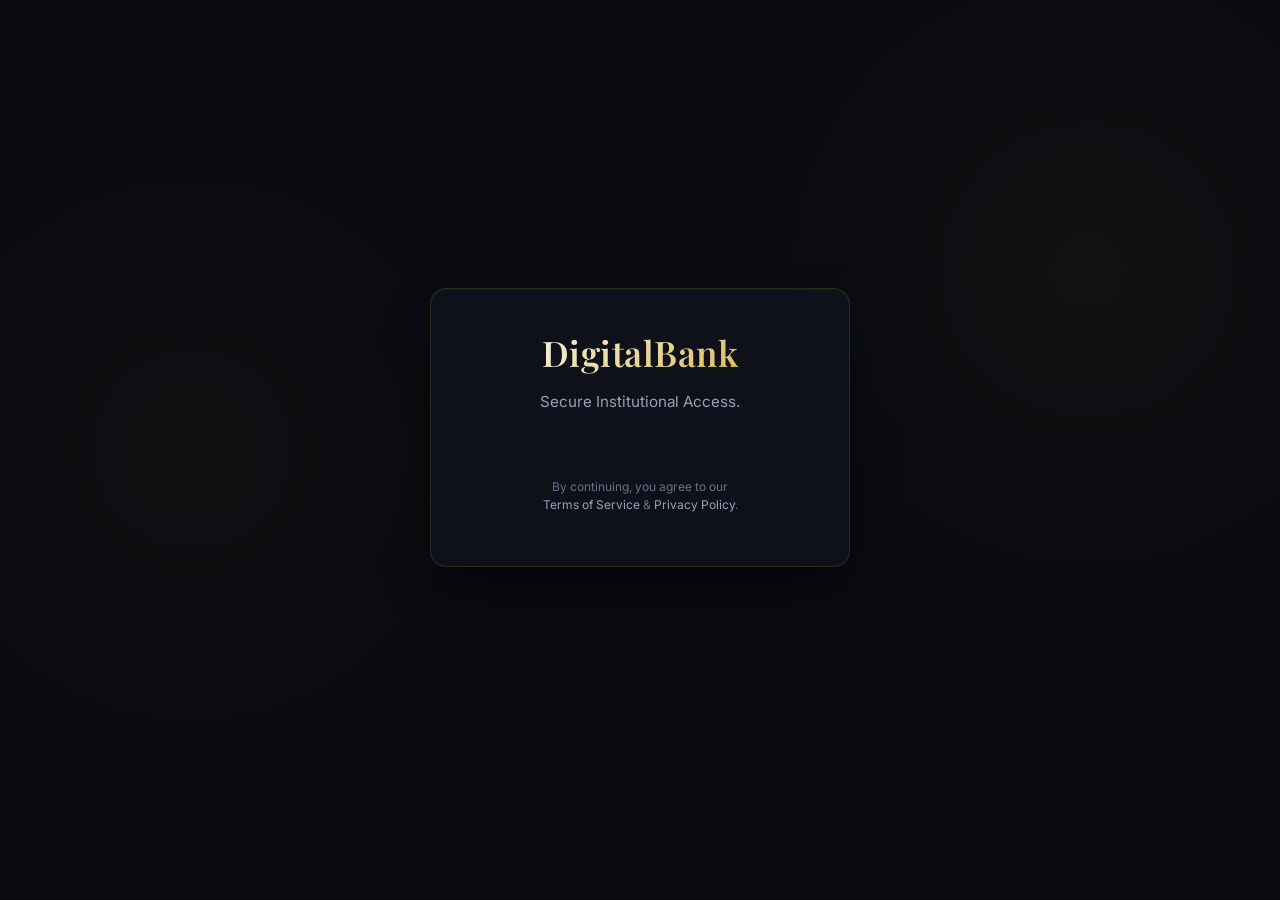
==== index.html @ 54d52395 "Initial frontend and backend structure" ====
<!DOCTYPE html>
<html lang="en">
<head>
    <meta charset="UTF-8">
    <meta name="viewport" content="width=device-width, initial-scale=1.0">
    <title>DigitalBank | Institutional Access</title>
    <script src="https://accounts.google.com/gsi/client" async defer></script>
    <link rel="stylesheet" href="style.css">
</head>
<body style="background-color: #121212; color: white; font-family: Arial, sans-serif; text-align: center; margin: 0; display: flex; justify-content: center; align-items: center; min-height: 100vh;">

    <div class="glass-panel" id="loginCard">
        <h1 style="margin-bottom: 5px; font-size: 2.2rem; margin-top: 0;">DigitalBank</h1>
        <p style="margin-bottom: 35px; font-size: 0.95rem;">Secure Institutional Access.</p>

        <div id="g_id_onload" data-client_id="983715185680-0tv318044796ue5vd9frabet52gg443o.apps.googleusercontent.com" data-context="signin" data-callback="handleGoogleLogin"></div>
        <div class="google-btn-wrapper">
            <div class="g_id_signin" data-type="standard" data-shape="pill" data-theme="outline" data-text="continue_with" data-size="large" data-logo_alignment="center"></div>
        </div>

        <p style="font-size: 0.75rem; color: #64748B; margin-top: 10px; line-height: 1.5;">
            By continuing, you agree to our <br>
            <a href="#" style="color: #94A3B8; text-decoration: none;">Terms of Service</a> & <a href="#" style="color: #94A3B8; text-decoration: none;">Privacy Policy</a>.
        </p>
    </div>

    <div id="onboardingModal" class="modal-overlay">
        <div class="glass-panel" style="max-width: 600px; width: 90%;">
            
            <h2 style="margin-top: 0;">Account Origination</h2>
            <div class="progress-container">
                <div class="progress-bar" id="progressBar"></div>
            </div>

            <div id="step0" class="wizard-step active">
                <p style="text-align: left; margin-bottom: 20px; color: var(--accent-gold);">Step 0: Legal Agreements</p>
                <div class="terms-box">
                    <strong>DigitalBank Master Services Agreement</strong><br><br>
                    1. <strong>Acceptance of Terms:</strong> By accessing or using DigitalBank's institutional services, you agree to be bound by these Terms of Service and our Privacy Policy.<br><br>
                    2. <strong>Identity Verification (KYC):</strong> You consent to provide accurate, current, and complete information as required by global Anti-Money Laundering (AML) regulations.<br><br>
                    3. <strong>Fund Origination:</strong> You certify that all initial deposits and subsequent transfers are derived from legitimate, legal sources.<br><br>
                    4. <strong>Security Responsibilities:</strong> You are strictly liable for maintaining the confidentiality of your 10-digit Account Number and 4-digit PIN. DigitalBank is not liable for unauthorized access resulting from user negligence.<br><br>
                    5. <strong>Account Termination:</strong> We reserve the right to freeze or terminate access to the vault immediately upon suspicion of fraudulent or unauthorized activity.
                </div>
                <div class="btn-container">
                    <button class="glass-btn secondary" onclick="document.getElementById('onboardingModal').style.display='none'">Decline & Exit</button>
                    <button class="glass-btn" onclick="goToStep(1)">I Accept & Agree ↗</button>
                </div>
            </div>

            <div id="step1" class="wizard-step">
                <p style="text-align: left; margin-bottom: 20px; color: var(--accent-gold);">Step 1: Personal KYC</p>
                <div class="form-grid">
                    <div class="input-group">
                        <label class="input-label">Full Name</label>
                        <input type="text" id="regName" class="glass-input" placeholder="John Doe">
                    </div>
                    <div class="input-group">
                        <label class="input-label">Date of Birth</label>
                        <input type="date" id="regDob" class="glass-input" style="color-scheme: dark;">
                    </div>
                    <div class="input-group">
                        <label class="input-label">Email Address</label>
                        <input type="email" id="regEmail" class="glass-input" placeholder="john@example.com">
                    </div>
                    <div class="input-group">
                        <label class="input-label">Country Code & Phone</label>
                        <div style="display: flex; gap: 5px;">
                            <select id="regCode" class="glass-input" style="width: 35%; padding: 14px 5px;">
                                <option value="+1">+1 (US)</option>
                                <option value="+44">+44 (UK)</option>
                                <option value="+234">+234 (NG)</option>
                                <option value="+61">+61 (AU)</option>
                            </select>
                            <input type="tel" id="regPhone" class="glass-input" style="width: 65%;" placeholder="000 000 0000">
                        </div>
                    </div>
                    <div class="input-group">
                        <label class="input-label">Country</label>
                        <input type="text" id="regCountry" class="glass-input" placeholder="United States">
                    </div>
                    <div class="input-group">
                        <label class="input-label">Residential Address</label>
                        <input type="text" id="regAddress" class="glass-input" placeholder="123 Wall St, NY">
                    </div>
                </div>
                <div id="step1Error" class="error-text" style="margin-top: 15px; margin-bottom: 15px;">All fields are required.</div>
                <button class="glass-btn" onclick="validateStep1()">Proceed to Step 2 ↗</button>
            </div>

            <div id="step2" class="wizard-step">
                <p style="text-align: left; margin-bottom: 20px; color: var(--accent-gold);">Step 2: Next of Kin Details</p>
                <div class="form-grid">
                    <div class="input-group">
                        <label class="input-label">Full Name</label>
                        <input type="text" id="nokName" class="glass-input" placeholder="Jane Doe">
                    </div>
                    <div class="input-group">
                        <label class="input-label">Date of Birth</label>
                        <input type="date" id="nokDob" class="glass-input" style="color-scheme: dark;">
                    </div>
                    <div class="input-group">
                        <label class="input-label">Phone Number</label>
                        <input type="tel" id="nokPhone" class="glass-input" placeholder="+1 000 000 0000">
                    </div>
                    <div class="input-group">
                        <label class="input-label">Home Address</label>
                        <input type="text" id="nokAddress" class="glass-input" placeholder="456 Main St, NY">
                    </div>
                </div>
                <div id="step2Error" class="error-text" style="margin-top: 15px; margin-bottom: 15px;">All fields are required.</div>
                <div class="btn-container">
                    <button class="glass-btn secondary" onclick="goToStep(1)">Back</button>
                    <button class="glass-btn" onclick="validateStep2()">Proceed to Step 3 ↗</button>
                </div>
            </div>

            <div id="step3" class="wizard-step">
                <p style="text-align: left; margin-bottom: 20px; color: var(--accent-gold);">Step 3: Security & Credentials</p>
                <div class="input-group" style="margin-bottom: 15px;">
                    <label class="input-label">Your Unique 10-Digit Account Number</label>
                    <input type="text" id="accountNumberDisplay" class="glass-input" readonly>
                </div>
                <button class="glass-btn secondary" style="margin-bottom: 25px; padding: 10px;" onclick="enableEdit()">Customize Account Number</button>
                
                <div class="input-group">
                    <label class="input-label">Create 4-Digit Security PIN</label>
                    <input type="password" id="pinInput" class="glass-input" maxlength="4" placeholder="••••">
                </div>
                <div id="step3Error" class="error-text">Account must be 10 digits. PIN must be 4 digits.</div>
                
                <div class="btn-container">
                    <button class="glass-btn secondary" onclick="goToStep(2)">Back</button>
                    <button class="glass-btn" onclick="validateSecurityStep()">Proceed to Step 4 ↗</button>
                </div>
            </div>

            <div id="step4" class="wizard-step">
                <p style="text-align: left; margin-bottom: 20px; color: var(--accent-gold);">Step 4: Initial Vault Funding</p>
                <p style="font-size: 0.9rem; color: var(--text-secondary); margin-bottom: 25px;">Please enter your initial deposit amount to activate the vault. (Range: $100 - $1,000,000)</p>
                
                <div class="input-group">
                    <label class="input-label">Deposit Amount (USD)</label>
                    <input type="number" id="depositAmount" class="glass-input" placeholder="50000.00" min="100" max="1000000">
                </div>
                
                <div id="step4Error" class="error-text">Amount must be between $100 and $1,000,000.</div>
                
                <div id="globalError" class="error-text" style="text-align: center;"></div>
                
                <div class="btn-container">
                    <button class="glass-btn secondary" onclick="goToStep(3)">Back</button>
                    <button class="glass-btn" onclick="finalizeOrigination()">Launch Vault ↗</button>
                </div>
            </div>

        </div>
    </div>

    <script>
        // THE FIX: The State Machine. Keeps track of our 4 steps.
        let currentStep = 1;

        // THE FIX: The Step 1 Validation Gate
        function validateStep1() {
            let name = document.getElementById("regName").value.trim();
            let dob = document.getElementById("regDob").value.trim();
            let email = document.getElementById("regEmail").value.trim();
            let phone = document.getElementById("regPhone").value.trim();
            let country = document.getElementById("regCountry").value.trim();
            let address = document.getElementById("regAddress").value.trim();
            
            let err = document.getElementById("step1Error");
            if (!name || !dob || !email || !phone || !country || !address) {
                err.style.display = "block";
                return;
            }
            err.style.display = "none";
            goToStep(2);
        }

        // THE FIX: The Step 2 Validation Gate
        function validateStep2() {
            let nName = document.getElementById("nokName").value.trim();
            let nDob = document.getElementById("nokDob").value.trim();
            let nPhone = document.getElementById("nokPhone").value.trim();
            let nAddress = document.getElementById("nokAddress").value.trim();
            
            let err = document.getElementById("step2Error");
            if (!nName || !nDob || !nPhone || !nAddress) {
                err.style.display = "block";
                return;
            }
            err.style.display = "none";
            goToStep(3);
        }

        function goToStep(stepNumber) {
            // Hide all steps
            document.querySelectorAll('.wizard-step').forEach(el => el.classList.remove('active'));
            // Hide all errors
            document.querySelectorAll('.error-text').forEach(el => el.style.display = 'none');
            
            // Show the target step
            document.getElementById(`step${stepNumber}`).classList.add('active');
            currentStep = stepNumber;
            
            // THE FIX: Updating the progress bar mathematically. Step 0 is 5%, Step 4 is 100%.
            let progress = stepNumber === 0 ? 5 : (stepNumber / 4) * 100;
            document.getElementById('progressBar').style.width = `${progress}%`;
        }

        // Standard Google Auth Login
        function handleGoogleLogin(response) {
            const visitorBadge = response.credential;
            fetch("http://206.189.113.64:8080/api/auth", {
                method: "POST",
                headers: { "Content-Type": "application/json" },
                body: JSON.stringify({ token: visitorBadge })
            })
            .then(res => res.json())
            .then(data => {
                localStorage.setItem("digitalBankId", data.googleId.trim());
                if (data.status === "existing_user") {
                    window.location.replace("./home.html");
                } else {
                    document.getElementById("onboardingModal").style.display = "flex";
                    let randomAcc = Math.floor(1000000000 + Math.random() * 9000000000).toString();
                    document.getElementById("accountNumberDisplay").value = randomAcc;
                    goToStep(0); // THE FIX: Force the user to read and accept the T&C first
                }
            })
            .catch(error => console.error("Auth failed:", error));
        }

        function enableEdit() {
            let accInput = document.getElementById("accountNumberDisplay");
            accInput.removeAttribute("readonly");
            accInput.focus();
            accInput.style.border = "1px solid var(--accent-gold)"; 
            accInput.style.background = "rgba(0,0,0,0.6)";
            accInput.style.color = "white";
        }

        // Validating Step 3 before allowing them to go to the Funding Step
        function validateSecurityStep() {
            let finalAccount = document.getElementById("accountNumberDisplay").value;
            let finalPin = document.getElementById("pinInput").value;
            
            if (!/^\d{10}$/.test(finalAccount) || !/^\d{4}$/.test(finalPin)) {
                document.getElementById("step3Error").style.display = "block";
                return;
            }
            goToStep(4);
        }

        // THE FIX: The Massive Payload Compiler
        function finalizeOrigination() {
            let deposit = parseFloat(document.getElementById("depositAmount").value);
            let errorDiv = document.getElementById("step4Error");
            let globalError = document.getElementById("globalError");
            
            errorDiv.style.display = "none";
            globalError.style.display = "none";

            // Strict range validation constraint requested by user
            if (isNaN(deposit) || deposit < 100 || deposit > 1000000) {
                errorDiv.style.display = "block";
                return;
            }

            // Compiling EVERY piece of data from the 4 steps into one massive JSON package
            let accountData = {
                googleId: localStorage.getItem("digitalBankId"),
                accountNumber: document.getElementById("accountNumberDisplay").value,
                pin: document.getElementById("pinInput").value,
                initialDeposit: deposit,
                
                // Step 1 Data
                fullName: document.getElementById("regName").value,
                dob: document.getElementById("regDob").value,
                email: document.getElementById("regEmail").value,
                phone: document.getElementById("regCode").value + " " + document.getElementById("regPhone").value,
                country: document.getElementById("regCountry").value,
                address: document.getElementById("regAddress").value,
                
                // Step 2 Data
                nokName: document.getElementById("nokName").value,
                nokDob: document.getElementById("nokDob").value,
                nokPhone: document.getElementById("nokPhone").value,
                nokAddress: document.getElementById("nokAddress").value
            };

            // We will point this to our updated Java endpoint in the next step
            fetch("http://206.189.113.64:8080/api/register", {
                method: "POST",
                headers: { "Content-Type": "application/json" },
                body: JSON.stringify(accountData)
            })
            .then(response => {
                if (!response.ok) return response.text().then(err => { throw new Error(err); });
                return response.text();
            })
            .then(serverMessage => {
                window.location.replace("./home.html");
            })
            .catch(error => {
                globalError.innerText = error.message;
                globalError.style.display = "block";
            });
        }
    </script>
</body>
</html>
---- style.css ----
/* ==========================================================================
   1. TYPOGRAPHY & TEXT STYLING
   ========================================================================== */
/* Importing a premium editorial serif (Playfair) for authority, and a highly legible sans-serif (Inter) for data readability. */
@import url('https://fonts.googleapis.com/css2?family=Inter:wght@300;400;500;600&family=Playfair+Display:wght@600;700&display=swap');

:root {
    /* 2. COLORS & BACKGROUNDS (Institutional Forex Palette) */
    --bg-midnight: #090B10;          /* Ultra-deep navy/charcoal for the void */
    --surface-glass: rgba(18, 22, 31, 0.65); /* Translucent container background */
    --border-micro: rgba(212, 175, 55, 0.15); /* Subtle gold wireframe */
    --accent-gold: #D4AF37;          /* Classic physical gold accent */
    --accent-gold-hover: #F3C332;
    --text-primary: #F8FAFC;         /* Crisp off-white for maximum legibility */
    --text-secondary: #94A3B8;       /* Muted slate for hierarchical balancing */
    --text-error: #FF4D4F;           /* High-visibility red for critical alerts */
    
    /* 6. ANIMATIONS & MOTION */
    /* A snappy cubic-bezier curve creates a physical, spring-like feel (250ms) */
    --motion-snappy: 250ms cubic-bezier(0.175, 0.885, 0.32, 1.275);
    --motion-smooth: 300ms ease-in-out;
}

/* OVERRIDING INLINE HTML STYLES */
body {
    background-color: var(--bg-midnight) !important;
    background-image: 
        radial-gradient(circle at 15% 50%, rgba(212, 175, 55, 0.03), transparent 25%),
        radial-gradient(circle at 85% 30%, rgba(212, 175, 55, 0.04), transparent 25%) !important;
    color: var(--text-primary) !important;
    font-family: 'Inter', sans-serif !important;
    margin: 0;
    min-height: 100vh;
    overflow-x: hidden;
    
    /* 3. LAYOUT & POSITIONING */
    display: flex;
    flex-direction: column;
    align-items: center;
    padding-top: 5vh !important;
}

h1, h2 {
    font-family: 'Playfair Display', serif;
    font-weight: 600;
    letter-spacing: 0.5px;
    margin-bottom: 10px;
}

h1 {
    font-size: 2.5rem;
    background: linear-gradient(135deg, #FFFFFF 0%, var(--accent-gold) 100%);
    -webkit-background-clip: text;
    /* THE FIX: Adding the standard, universally recognized property to clear the compatibility error */
    background-clip: text;
    -webkit-text-fill-color: transparent;
}

h2 {
    color: var(--accent-gold);
    font-size: 1.8rem;
}

p {
    color: var(--text-secondary);
    font-size: 0.95rem;
    line-height: 1.5;
}

/* ==========================================================================
   3 & 4. CONTAINERS, BORDERS & SHAPES
   ========================================================================== */

/* The Glassmorphism Modal / Backdrop */
.modal-overlay {
    display: none; 
    position: fixed; 
    top: 0; 
    left: 0; 
    width: 100%; 
    height: 100%;
    background: rgba(9, 11, 16, 0.85);
    
    /* THE FIX: A single, absolute Z-Index to guarantee the modal dominates the screen */
    z-index: 3000; 
    
    /* 5. VISUAL EFFECTS (Glassmorphism) */
    backdrop-filter: blur(12px) saturate(150%);
    -webkit-backdrop-filter: blur(12px) saturate(150%);
    
    justify-content: center; 
    align-items: center; 
    
    /* Entrance Animation */
    animation: fadeIn var(--motion-smooth) forwards;
}

/* The Main Dashboard / Modal Cards */
.glass-panel {
    background: var(--surface-glass);
    border: 1px solid var(--border-micro);
    border-radius: 16px; /* Modern, sleek corner rounding */
    padding: 40px; 
    width: 100%;
    max-width: 420px; /* Restricted width for Information Architecture [Guiding the eye to core data] */
    
    /* THE FIX: Modal Overflow Management */
    max-height: 90vh; /* Strictly caps the card height to 90% of the screen */
    overflow-y: auto; /* Activates internal scrolling if the content is too tall */
    
    /* Elevation Depth */
    box-shadow: 
        0 25px 50px -12px rgba(0, 0, 0, 0.7),
        inset 0 1px 0 rgba(255, 255, 255, 0.05);
    
    text-align: center; 
    position: relative;
    
    /* 8. BASIC 3D TRANSFORMATIONS */
    transform-style: preserve-3d;
    perspective: 1000px;
    transition: transform var(--motion-smooth), box-shadow var(--motion-smooth);
}

/* THE FIX: Adding an institutional gold scrollbar specifically for the glass panels */
.glass-panel::-webkit-scrollbar { width: 6px; }
.glass-panel::-webkit-scrollbar-thumb { background: var(--accent-gold); border-radius: 4px; }

/* Sub-panels on the dashboard (if you apply this class to dashboard elements) */
.glass-panel[style*="width: 600px"] {
    max-width: 600px;
}

/* 3D Tilt Effect on Hover - Gives a premium, tactile software feel */
.glass-panel:hover {
    transform: translateY(-5px) rotateX(2deg) rotateY(-2deg);
    box-shadow: 
        20px 30px 60px rgba(0, 0, 0, 0.8),
        inset 0 1px 0 rgba(255, 255, 255, 0.1);
    border-color: rgba(212, 175, 55, 0.3);
}

/* Vault Display Specifics */
#balanceDisplay {
    font-family: 'Inter', sans-serif;
    font-weight: 300;
    font-size: 4rem !important;
    letter-spacing: -1px;
    color: #FFFFFF;
    text-shadow: 0 0 20px rgba(255, 255, 255, 0.1);
}

#accountDisplay {
    font-family: 'Inter', monospace; /* Monospace for numbers ensures vertical alignment */
    color: var(--accent-gold);
    background: rgba(212, 175, 55, 0.05);
    display: inline-block;
    padding: 8px 16px;
    border-radius: 8px;
    border: 1px solid var(--border-micro);
}

/* ==========================================================================
   INPUTS, FORMS & CONTROLS
   ========================================================================== */

/* THE FIX: CSS Grid for forms allows two inputs side-by-side on desktop */
.form-grid {
    display: grid;
    grid-template-columns: 1fr 1fr;
    gap: 15px;
    margin-bottom: 20px;
    text-align: left;
}

.input-group {
    display: flex;
    flex-direction: column;
}

.input-label {
    font-size: 0.8rem;
    color: var(--text-secondary);
    margin-bottom: 5px;
    text-transform: uppercase;
    letter-spacing: 1px;
    padding-left: 5px;
}

.glass-input {
    background: rgba(0, 0, 0, 0.4); 
    border: 1px solid rgba(255, 255, 255, 0.1);
    color: var(--text-primary); 
    padding: 14px 16px; 
    width: 100%; 
    border-radius: 8px;
    font-size: 1rem; 
    font-family: 'Inter', sans-serif;
    transition: all var(--motion-snappy);
    box-shadow: inset 0 2px 4px rgba(0,0,0,0.5);
}

.glass-input:focus {
    outline: none;
    border-color: var(--accent-gold);
    background: rgba(0, 0, 0, 0.6);
    box-shadow: inset 0 2px 4px rgba(0,0,0,0.5), 0 0 15px rgba(212, 175, 55, 0.3);
}

/* Dropdown styling for Country Codes */
select.glass-input {
    appearance: none;
    cursor: pointer;
}

.glass-input[readonly] {
    color: var(--accent-gold);
    background: rgba(212, 175, 55, 0.05);
    letter-spacing: 3px;
    font-family: 'Inter', monospace;
    text-align: center;
}

/* THE FIX: A premium, scrollable glass container for Legal Terms */
.terms-box {
    background: rgba(0, 0, 0, 0.4);
    border: 1px solid rgba(255, 255, 255, 0.1);
    border-radius: 8px;
    height: 200px;
    overflow-y: auto;
    padding: 15px;
    font-size: 0.85rem;
    color: var(--text-secondary);
    text-align: left;
    margin-bottom: 20px;
    line-height: 1.6;
}

/* Custom Gold Scrollbar for the Terms Box */
.terms-box::-webkit-scrollbar { width: 6px; }
.terms-box::-webkit-scrollbar-thumb { background: var(--accent-gold); border-radius: 4px; }

/* ==========================================================================
   MULTI-STEP WIZARD UI
   ========================================================================== */
.wizard-step {
    display: none; /* Hide all steps by default */
    animation: fadeIn var(--motion-smooth) forwards;
}

.wizard-step.active {
    display: block; /* Only show the active step */
}

.progress-container {
    width: 100%;
    height: 4px;
    background: rgba(255,255,255,0.1);
    border-radius: 4px;
    margin-bottom: 30px;
    overflow: hidden;
}

.progress-bar {
    height: 100%;
    background: var(--accent-gold);
    width: 25%; /* Starts at Step 1 */
    transition: width var(--motion-smooth);
    box-shadow: 0 0 10px var(--accent-gold);
}

/* ==========================================================================
   BUTTONS & CALLS TO ACTION (CTA)
   ========================================================================== */

.btn-container {
    display: flex;
    gap: 15px;
    margin-top: 20px;
}

.glass-btn {
    background: var(--accent-gold); 
    border: 1px solid transparent;
    padding: 14px 24px; 
    color: var(--bg-midnight); 
    font-weight: 600; 
    font-size: 1rem;
    letter-spacing: 0.5px;
    border-radius: 8px;
    cursor: pointer; 
    width: 100%; 
    transition: all var(--motion-snappy);
    box-shadow: 0 4px 15px rgba(212, 175, 55, 0.2);
}

.glass-btn:hover {
    background: var(--accent-gold-hover);
    box-shadow: 0 0 25px rgba(212, 175, 55, 0.6);
}

.glass-btn:active {
    transform: scale(0.98);
    box-shadow: 0 0 10px rgba(212, 175, 55, 0.3);
}

.glass-btn.secondary {
    background: transparent;
    border: 1px solid var(--text-secondary);
    color: var(--text-secondary);
    box-shadow: none;
}

.glass-btn.secondary:hover {
    border-color: var(--text-primary);
    color: var(--text-primary);
    background: rgba(255,255,255,0.05);
}

/* ==========================================================================
   DATA VALIDATION VISUALS
   ========================================================================== */

.error-text {
    color: var(--text-error);
    font-size: 0.85rem;
    font-weight: 500;
    display: none; 
    text-align: left;
    margin-top: 10px;
    margin-bottom: 15px;
    padding: 10px;
    background: rgba(255, 77, 79, 0.05);
    border: 1px solid rgba(255, 77, 79, 0.2);
    border-radius: 6px;
    
    /* Slide down and fade in */
    animation: slideDown 200ms ease-out forwards;
}

/* ==========================================================================
   7. RESPONSIVENESS & ADAPTABILITY
   (Moved to the absolute bottom of the file to ensure override priority)
   ========================================================================== */

/* ==========================================================================
   KEYFRAME ANIMATIONS
   ========================================================================== */

@keyframes fadeIn {
    from { opacity: 0; backdrop-filter: blur(0px); }
    to { opacity: 1; backdrop-filter: blur(12px); }
}

@keyframes slideDown {
    from { opacity: 0; transform: translateY(-5px); }
    to { opacity: 1; transform: translateY(0); }
}

/* ==========================================================================
   GOOGLE BUTTON WRAPPER (Premium Integration)
   ========================================================================== */
.google-btn-wrapper {
    display: flex;
    justify-content: center;
    /* THE FIX: Using fit-content to forcefully shrink-wrap the container to the exact size of Google's button */
    width: fit-content;
    /* THE FIX: Adding 'auto' to the left and right margins to mathematically center the shrunken wrapper inside the card */
    margin: 0 auto 25px auto;
    /* THE FIX: Injecting a 2px micro-padding so the hover shadow doesn't clip the top and bottom of the button */
    padding: 2px;
    border-radius: 40px; /* Pre-rounded to match Google's pill shape */
    transition: transform var(--motion-snappy), box-shadow var(--motion-snappy);
    background: transparent;
}

/* THE FIX: Applying our institutional gold glow without physical bouncing */
.google-btn-wrapper:hover {
    box-shadow: 0 0 25px rgba(212, 175, 55, 0.4);
}

.google-btn-wrapper:active {
    transform: scale(0.98); /* A subtle physical press effect inward */
    box-shadow: 0 0 10px rgba(212, 175, 55, 0.2);
}

/* ==========================================================================
   DASHBOARD ARCHITECTURE (home.html)
   ========================================================================== */
.top-nav {
    width: 100%;
    max-width: 1100px;
    margin: 0 auto 30px auto;
    display: flex;
    justify-content: space-between;
    align-items: center;
    padding: 0 20px;
    box-sizing: border-box;
}

.nav-logo {
    font-family: 'Playfair Display', serif;
    font-size: 1.5rem;
    background: linear-gradient(135deg, #FFFFFF 0%, var(--accent-gold) 100%);
    -webkit-background-clip: text;
    background-clip: text;
    -webkit-text-fill-color: transparent;
    font-weight: bold;
}

.nav-logout {
    color: var(--text-secondary);
    font-size: 0.9rem;
    font-weight: 500;
    cursor: pointer;
    transition: color var(--motion-snappy);
}

.nav-logout:hover {
    color: var(--text-error);
}

.dashboard-wrapper {
    width: 100%;
    max-width: 1100px;
    margin: 0 auto;
    display: grid;
    grid-template-columns: 1fr 1.3fr;
    gap: 40px;
    padding: 0 20px;
    box-sizing: border-box;
    animation: slideDown var(--motion-smooth) forwards;
}

/* The Physical 'Black Card' */
.black-card {
    background: linear-gradient(135deg, rgba(30,35,45,0.9) 0%, #050608 100%);
    border: 1px solid rgba(212, 175, 55, 0.3);
    border-radius: 20px;
    padding: 35px;
    position: relative;
    overflow: hidden;
    box-shadow: 
        0 30px 60px -15px rgba(0,0,0,0.9),
        inset 0 1px 2px rgba(255,255,255,0.1);
    transform-style: preserve-3d;
    transition: transform 0.4s cubic-bezier(0.175, 0.885, 0.32, 1.275), box-shadow 0.4s ease;
}

.black-card:hover {
    transform: translateY(-10px) rotateX(4deg) rotateY(-4deg) scale(1.02);
    box-shadow: 
        25px 40px 70px rgba(0,0,0,0.9),
        inset 0 1px 2px rgba(212,175,55,0.2);
}

/* Hyper-realistic EMV Chip */
.card-chip {
    width: 45px;
    height: 35px;
    background: linear-gradient(135deg, #E6C27A 0%, #B89045 100%);
    border-radius: 6px;
    margin-bottom: 40px;
    box-shadow: inset 0 0 5px rgba(0,0,0,0.5);
    border: 1px solid rgba(255,255,255,0.2);
    opacity: 0.9;
}

.dashboard-section-title {
    font-size: 0.9rem;
    color: var(--text-secondary);
    font-family: 'Inter', sans-serif;
    text-transform: uppercase;
    letter-spacing: 2px;
    margin-bottom: 20px;
    margin-top: 0;
}

.action-grid {
    display: grid;
    grid-template-columns: 1fr 1fr;
    gap: 15px;
    margin-bottom: 40px;
}

/* Glassmorphism Quick Actions */
.action-square {
    background: rgba(255, 255, 255, 0.03);
    border: 1px solid var(--border-micro);
    border-radius: 16px;
    padding: 25px 20px;
    text-align: center;
    cursor: pointer;
    transition: all var(--motion-snappy);
    backdrop-filter: blur(10px);
}

.action-square:hover {
    background: rgba(212, 175, 55, 0.05);
    border-color: var(--accent-gold);
    box-shadow: 0 0 20px rgba(212, 175, 55, 0.25);
}

.action-icon {
    font-size: 1.8rem;
    margin-bottom: 10px;
}

.action-text {
    color: var(--text-primary);
    font-weight: 500;
    font-size: 0.95rem;
}

/* Simulated Ledger / Transaction List */
.tx-list {
    background: rgba(255, 255, 255, 0.02);
    border: 1px solid rgba(255, 255, 255, 0.05);
    border-radius: 16px;
    overflow: hidden;
}

.tx-row {
    display: flex;
    justify-content: space-between;
    align-items: center;
    padding: 20px;
    border-bottom: 1px solid rgba(255, 255, 255, 0.05);
    transition: background var(--motion-snappy);
}

.tx-row:hover {
    background: rgba(255, 255, 255, 0.05);
}

.tx-row:last-child {
    border-bottom: none;
}

.tx-info {
    display: flex;
    align-items: center;
    gap: 15px;
}

.tx-icon {
    width: 40px;
    height: 40px;
    border-radius: 50%;
    background: rgba(0, 255, 136, 0.1);
    color: #00ff88;
    display: flex;
    align-items: center;
    justify-content: center;
    /* THE FIX: Revoking the browser's permission to compress this element */
    flex-shrink: 0; 
    transition: all var(--motion-snappy);
}

/* THE FIX: Ensuring any SVG placed inside the circle automatically scales to fit perfectly */
.tx-icon svg {
    transition: all var(--motion-snappy);
}

.tx-details p {
    color: var(--text-primary);
    margin: 0 0 5px 0;
    font-weight: 500;
}

.tx-amount {
    font-family: 'Inter', monospace;
    font-weight: 600;
    color: #00ff88;
}

/* ==========================================================================
   THE 5-TIER RESPONSIVE ARCHITECTURE (TVs down to iPhone 4)
   ========================================================================== */

/* THE FIX: Universal Box Sizing strictly prevents padding from breaking screen widths on mobile */
*, *::before, *::after {
    box-sizing: border-box;
}

/* THE FIX: TIER 1 - Ultra-Wide Screens & TVs (1440px and up) */
@media (min-width: 1440px) {
    .dashboard-wrapper, .top-nav {
        max-width: 1400px; 
    }
    #balanceDisplay {
        font-size: 4.5rem !important; 
    }
    .black-card {
        padding: 50px;
    }
}

/* THE FIX: TIER 2 - All Tablets & Small Laptops (1024px and below) */
@media (max-width: 1024px) {
    .dashboard-wrapper {
        grid-template-columns: 1fr; /* Force the vertical stack on all tablets */
        gap: 25px;
    }
    .black-card {
        margin-bottom: 10px;
    }
}

/* THE FIX: TIER 3 - Standard Mobile Phones (768px and below) */
@media (max-width: 768px) {
    body {
        padding-top: 2vh !important;
    }
    /* Forcing all 2-column forms to collapse into a beautiful, single vertical stack on mobile */
    .form-grid {
        grid-template-columns: 1fr !important;
    }
    /* THE FIX: Overriding inline HTML grid spans so they don't break the mobile layout */
    .form-grid > div {
        grid-column: span 1 !important;
    }
    /* Forcing all side-by-side buttons to stack vertically so they don't get squished */
    .btn-container {
        flex-direction: column !important;
    }
    .glass-panel {
        width: 95%;
        padding: 30px 20px;
        margin: 0 auto;
    }
    #balanceDisplay {
        font-size: 3rem !important;
    }
    /* Force any side-by-side buttons to stack vertically */
    div[style*="display: flex; gap: 15px"] {
        flex-direction: column;
        gap: 10px !important;
    }
    
    /* THE FIX: Fluid Typography Scale. Bumping up the font size and padding to maintain readability on wider mobile screens */
    .input-label {
        font-size: 0.9rem;
    }
    .glass-input {
        font-size: 1.1rem;
        padding: 16px 14px;
    }
    p {
        font-size: 1rem;
    }
    .glass-btn {
        font-size: 1.1rem;
        padding: 16px 24px;
    }
}

/* THE FIX: TIER 4 - Small Mobile / iPhone SE (480px and below) */
@media (max-width: 480px) {
    .glass-panel, .black-card {
        padding: 25px 15px; /* Shrink padding to maximize screen real estate */
    }
    /* THE FIX: Mathematically shrinking the circle and its internal arrow strictly on mobile */
    .tx-icon {
        width: 32px;
        height: 32px;
    }
    .tx-icon svg {
        width: 16px;
        height: 16px;
    }
    #balanceDisplay {
        font-size: 2.3rem !important; /* Prevent text overflow on balance */
    }
    .action-grid {
        grid-template-columns: 1fr; /* Stack quick actions vertically */
    }
    h1 {
        font-size: 1.8rem; /* Shrink the main DigitalBank logo on login */
    }
    .glass-input {
        font-size: 1rem;
        padding: 12px 10px;
    }
}

/* THE FIX: TIER 5 - Micro Screens / iPhone 4 (340px and below) */
@media (max-width: 340px) {
    .glass-panel, .black-card {
        padding: 20px 10px; /* Absolute minimum padding */
    }
    #balanceDisplay {
        font-size: 1.8rem !important;
    }
    #accountDisplay {
        font-size: 0.85rem;
        letter-spacing: 1px;
        padding: 6px 10px;
    }
    .nav-logo {
        font-size: 1.2rem;
    }
    h2 {
        font-size: 1.4rem;
    }
    /* Shrink Google button container mathematically to prevent side-scrolling */
    .google-btn-wrapper {
        transform: scale(0.85);
        transform-origin: center;
        margin-bottom: 15px;
    }
}

/* ==========================================================================
   WIRE TRANSFER & BENEFICIARY UI
   ========================================================================== */
.slider-section { margin-bottom: 30px; text-align: left; }
.slider-header { display: flex; justify-content: space-between; margin-bottom: 15px; }
.slider-title { font-size: 0.85rem; color: var(--text-secondary); text-transform: uppercase; letter-spacing: 1px; }
.view-all { font-size: 0.8rem; color: var(--accent-gold); cursor: pointer; transition: color var(--motion-snappy); }
.view-all:hover { color: var(--text-primary); }

/* Horizontal Scroll Container */
/* THE FIX: Added 10px padding to the top so the cards have physical space to move up without being clipped */
.slider-container { display: flex; gap: 15px; overflow-x: auto; padding-top: 10px; padding-bottom: 15px; }
.slider-container::-webkit-scrollbar { height: 4px; }
.slider-container::-webkit-scrollbar-thumb { background: rgba(212, 175, 55, 0.5); border-radius: 4px; }

/* Beneficiary Cards */
.bene-card {
    min-width: 110px; background: rgba(255, 255, 255, 0.03); border: 1px solid var(--border-micro);
    border-radius: 12px; padding: 15px; text-align: center; cursor: pointer;
    transition: all var(--motion-snappy); flex-shrink: 0;
}
.bene-card:hover { border-color: var(--accent-gold); background: rgba(212, 175, 55, 0.05); transform: translateY(-3px); box-shadow: 0 10px 20px rgba(0,0,0,0.5); }
.bene-avatar {
    width: 45px; height: 45px; border-radius: 50%; background: rgba(212, 175, 55, 0.1);
    color: var(--accent-gold); display: flex; align-items: center; justify-content: center;
    font-weight: bold; margin: 0 auto 10px auto; font-size: 1.2rem; border: 1px solid var(--border-micro);
}
.bene-name { font-size: 0.85rem; color: var(--text-primary); white-space: nowrap; overflow: hidden; text-overflow: ellipsis; }

/* The Beneficiary Toggle Switch */
.toggle-wrapper { display: flex; align-items: center; justify-content: space-between; background: rgba(0,0,0,0.3); padding: 15px; border-radius: 8px; margin: 20px 0; border: 1px solid rgba(255,255,255,0.05); }
.switch { position: relative; display: inline-block; width: 44px; height: 24px; }
.switch input { opacity: 0; width: 0; height: 0; }
.slider { position: absolute; cursor: pointer; top: 0; left: 0; right: 0; bottom: 0; background-color: #333; transition: .3s; border-radius: 24px; }
.slider:before { position: absolute; content: ""; height: 18px; width: 18px; left: 3px; bottom: 3px; background-color: white; transition: .3s; border-radius: 50%; }
input:checked + .slider { background-color: #0A84FF; box-shadow: 0 0 15px rgba(10, 132, 255, 0.6); }
input:checked + .slider:before { transform: translateX(20px); }

/* Dynamic Account Lookup Result */
.search-result { background: rgba(0, 255, 136, 0.05); border: 1px solid rgba(0, 255, 136, 0.3); padding: 15px; border-radius: 8px; margin-top: 10px; cursor: pointer; display: none; animation: slideDown 0.3s forwards; }
.search-result:hover { background: rgba(0, 255, 136, 0.1); box-shadow: 0 0 15px rgba(0, 255, 136, 0.2); }

/* THE FIX: Upgrading the Receipt Layout to an Institutional Dark-Mode Standard */
.receipt-container { 
    background: linear-gradient(135deg, #1E232D 0%, #050608 100%);
    color: var(--text-primary); 
    padding: 35px; 
    border-radius: 16px; 
    text-align: left; 
    margin-bottom: 25px; 
    font-family: 'Inter', sans-serif; 
    border: 1px solid var(--accent-gold);
    box-shadow: 0 15px 35px rgba(0,0,0,0.6);
}
.receipt-header { 
    border-bottom: 1px solid rgba(212, 175, 55, 0.3); 
    padding-bottom: 15px; 
    margin-bottom: 20px; 
    text-align: center; 
}
.receipt-row { 
    display: flex; 
    justify-content: space-between; 
    margin-bottom: 12px; 
    font-size: 0.95rem; 
    color: var(--text-secondary);
}
.receipt-row span:last-child {
    color: var(--text-primary);
    font-family: 'Inter', monospace;
}

/* ==========================================================================
   EPIC 4: NAVIGATION, ADD MONEY & LOAN UI
   ========================================================================== */

/* Universal Bottom Navigation */
.bottom-nav {
    position: fixed; bottom: 0; left: 0;
    width: 100%; background: rgba(18, 18, 18, 0.98);
    backdrop-filter: blur(20px); -webkit-backdrop-filter: blur(20px);
    border-top: 1px solid var(--border-micro); display: flex;
    justify-content: space-around; padding: 10px 0 15px 0; z-index: 1000;
}

/* THE FIX: Premium Institutional Styling for Dropdown Menus */
select.glass-input {
    appearance: none;
    -webkit-appearance: none;
    background-image: url("data:image/svg+xml;charset=US-ASCII,%3Csvg%20xmlns%3D%22http%3A%2F%2Fwww.w3.org%2F2000%2Fsvg%22%20width%3D%2220%22%20height%3D%2220%22%20viewBox%3D%220%200%2024%2024%22%20fill%3D%22none%22%20stroke%3D%22%23D4AF37%22%20stroke-width%3D%222%22%20stroke-linecap%3D%22round%22%20stroke-linejoin%3D%22round%22%3E%3Cpolyline%20points%3D%226%209%2012%2015%2018%209%22%3E%3C%2Fpolyline%3E%3C%2Fsvg%3E");
    background-repeat: no-repeat;
    background-position: right 15px center;
    background-size: 16px;
    padding-right: 40px;
    cursor: pointer;
}

select.glass-input option {
    background-color: var(--bg-midnight);
    color: var(--text-primary);
    padding: 15px;
}
.nav-item {
    display: flex; flex-direction: column; align-items: center; gap: 5px;
    color: var(--text-secondary); cursor: pointer; transition: all var(--motion-snappy);
    text-decoration: none; font-size: 0.75rem; font-weight: 500;
}
.nav-item:hover, .nav-item.active { color: var(--accent-gold); transform: translateY(-2px); }

/* Add Money Mini-Button */
.add-money-btn {
    background: rgba(0, 255, 136, 0.1); border: 1px solid rgba(0, 255, 136, 0.3);
    color: #00ff88; padding: 5px 12px; border-radius: 20px; font-size: 0.75rem;
    cursor: pointer; transition: all 0.2s; text-transform: uppercase; letter-spacing: 1px;
}
.add-money-btn:hover { background: rgba(0, 255, 136, 0.2); box-shadow: 0 0 10px rgba(0,255,136,0.2); }

/* Loan Module Specifics */
.loan-limit-card {
    background: linear-gradient(135deg, rgba(212, 175, 55, 0.1) 0%, rgba(0,0,0,0.8) 100%);
    border: 1px solid var(--accent-gold); border-radius: 12px; padding: 25px; text-align: center;
    box-shadow: 0 15px 35px rgba(0,0,0,0.4); margin-bottom: 25px;
}
.loan-option-grid { display: grid; grid-template-columns: 1fr 1fr; gap: 15px; margin-bottom: 20px; }
.loan-option {
    background: rgba(255,255,255,0.03); border: 1px solid var(--border-micro);
    border-radius: 8px; padding: 15px; text-align: center; cursor: pointer; transition: all 0.2s;
}
.loan-option:hover, .loan-option.selected {
    background: rgba(212, 175, 55, 0.1); border-color: var(--accent-gold);
}
/* Padding buffer so content doesn't hide behind the new bottom nav */
body { padding-bottom: 90px; }
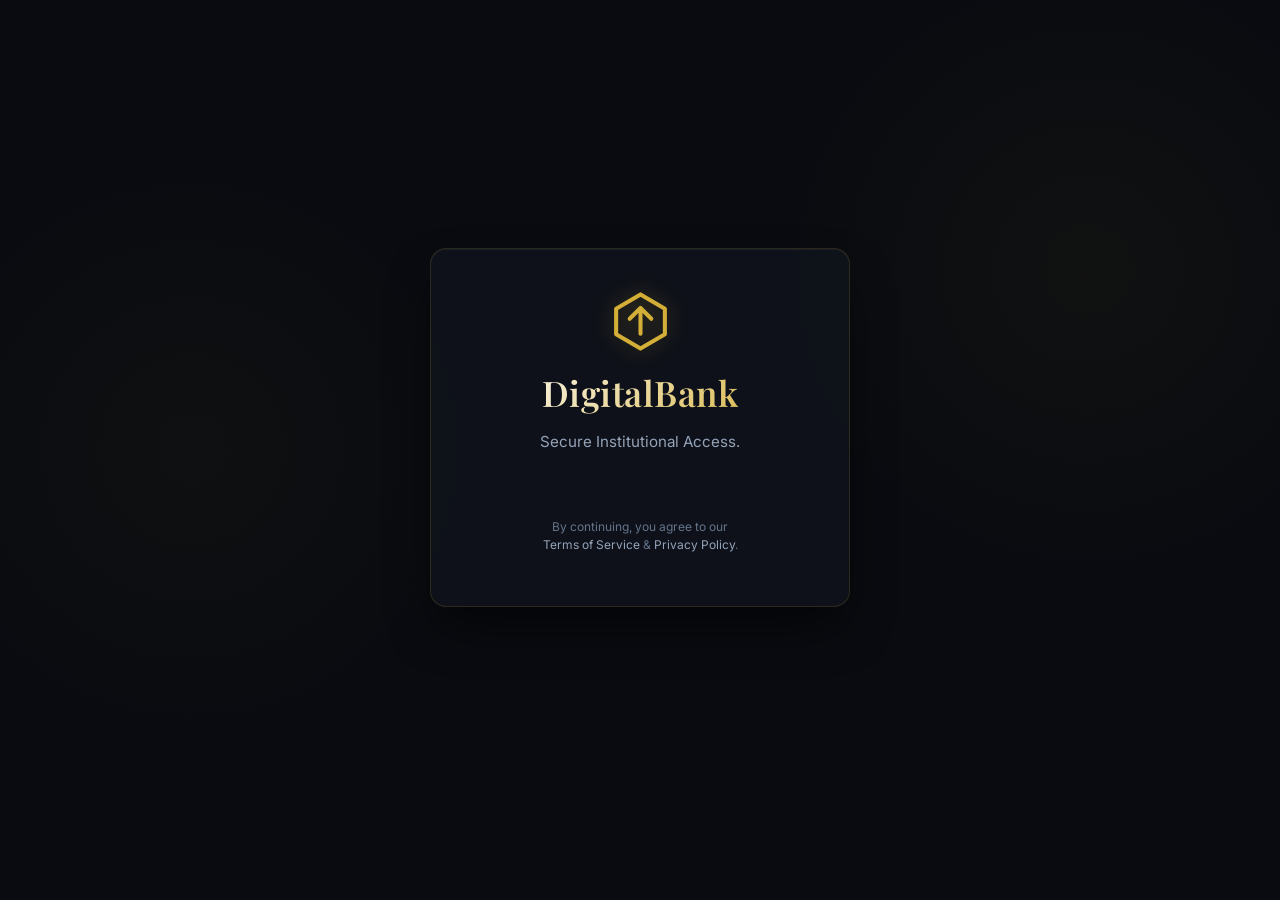
==== commit 6b7bf2ab: "Minor fixes to HTML and Java" ====
--- a/index.html
+++ b/index.html
@@ -10,18 +10,36 @@
 <body style="background-color: #121212; color: white; font-family: Arial, sans-serif; text-align: center; margin: 0; display: flex; justify-content: center; align-items: center; min-height: 100vh;">
 
     <div class="glass-panel" id="loginCard">
+        
+        <div style="display: flex; justify-content: center; margin-bottom: 15px;">
+            <svg width="65" height="65" viewBox="0 0 48 48" fill="none" xmlns="http://www.w3.org/2000/svg" style="filter: drop-shadow(0 0 10px rgba(212, 175, 55, 0.3));">
+                <path d="M24 4L42 14.5V33.5L24 44L6 33.5V14.5L24 4Z" stroke="#D4AF37" stroke-width="3" stroke-linecap="round" stroke-linejoin="round"/>
+                <path d="M24 33V14M24 14L16 22M24 14L32 22" stroke="#D4AF37" stroke-width="3" stroke-linecap="round" stroke-linejoin="round"/>
+            </svg>
+        </div>
+
         <h1 style="margin-bottom: 5px; font-size: 2.2rem; margin-top: 0;">DigitalBank</h1>
-        <p style="margin-bottom: 35px; font-size: 0.95rem;">Secure Institutional Access.</p>
-
-        <div id="g_id_onload" data-client_id="983715185680-0tv318044796ue5vd9frabet52gg443o.apps.googleusercontent.com" data-context="signin" data-callback="handleGoogleLogin"></div>
-        <div class="google-btn-wrapper">
-            <div class="g_id_signin" data-type="standard" data-shape="pill" data-theme="outline" data-text="continue_with" data-size="large" data-logo_alignment="center"></div>
+        <p style="margin-bottom: 35px; font-size: 0.95rem;" id="loginSubtitle">Secure Institutional Access.</p>
+
+        <div id="googleAuthSection">
+            <div id="g_id_onload" data-client_id="983715185680-0tv318044796ue5vd9frabet52gg443o.apps.googleusercontent.com" data-context="signin" data-callback="handleGoogleLogin"></div>
+            <div class="google-btn-wrapper">
+                <div class="g_id_signin" data-type="standard" data-shape="pill" data-theme="outline" data-text="continue_with" data-size="large" data-logo_alignment="center"></div>
+            </div>
+            <p style="font-size: 0.75rem; color: #64748B; margin-top: 10px; line-height: 1.5;">
+                By continuing, you agree to our <br>
+                <a href="#" style="color: #94A3B8; text-decoration: none;">Terms of Service</a> & <a href="#" style="color: #94A3B8; text-decoration: none;">Privacy Policy</a>.
+            </p>
         </div>
 
-        <p style="font-size: 0.75rem; color: #64748B; margin-top: 10px; line-height: 1.5;">
-            By continuing, you agree to our <br>
-            <a href="#" style="color: #94A3B8; text-decoration: none;">Terms of Service</a> & <a href="#" style="color: #94A3B8; text-decoration: none;">Privacy Policy</a>.
-        </p>
+        <div id="pinUnlockSection" style="display: none;">
+            <div class="input-group">
+                <input type="password" id="fastUnlockPin" class="glass-input" maxlength="4" placeholder="••••" style="font-size: 2.5rem; letter-spacing: 15px; text-align: center; margin-bottom: 15px;">
+            </div>
+            <div id="unlockError" class="error-text" style="text-align: center;"></div>
+            <button class="glass-btn" onclick="executePinUnlock()">Unlock Vault</button>
+            <p style="font-size: 0.8rem; color: #64748B; margin-top: 20px; cursor: pointer; transition: color 0.2s;" onclick="forceGoogleLogin()">Not you? Sign in with a different account.</p>
+        </div>
     </div>
 
     <div id="onboardingModal" class="modal-overlay">
@@ -33,7 +51,7 @@
             </div>
 
             <div id="step0" class="wizard-step active">
-                <p style="text-align: left; margin-bottom: 20px; color: var(--accent-gold);">Step 0: Legal Agreements</p>
+                <p style="text-align: left; margin-bottom: 20px; color: var(--accent-gold);">Terms: Legal Agreements</p>
                 <div class="terms-box">
                     <strong>DigitalBank Master Services Agreement</strong><br><br>
                     1. <strong>Acceptance of Terms:</strong> By accessing or using DigitalBank's institutional services, you agree to be bound by these Terms of Service and our Privacy Policy.<br><br>
@@ -136,8 +154,8 @@
             </div>
 
             <div id="step4" class="wizard-step">
-                <p style="text-align: left; margin-bottom: 20px; color: var(--accent-gold);">Step 4: Initial Vault Funding</p>
-                <p style="font-size: 0.9rem; color: var(--text-secondary); margin-bottom: 25px;">Please enter your initial deposit amount to activate the vault. (Range: $100 - $1,000,000)</p>
+                <p style="text-align: left; margin-bottom: 20px; color: var(--accent-gold);">Step 4: Initial Account Funding</p>
+                <p style="font-size: 0.9rem; color: var(--text-secondary); margin-bottom: 25px;">Please enter your initial deposit amount to activate the account. (Range: $100 - $1,000,000)</p>
                 
                 <div class="input-group">
                     <label class="input-label">Deposit Amount (USD)</label>
@@ -213,7 +231,7 @@
         // Standard Google Auth Login
         function handleGoogleLogin(response) {
             const visitorBadge = response.credential;
-            fetch("http://206.189.113.64:8080/api/auth", {
+            fetch("https://digitalbank.duckdns.org/api/auth", {
                 method: "POST",
                 headers: { "Content-Type": "application/json" },
                 body: JSON.stringify({ token: visitorBadge })
@@ -292,7 +310,7 @@
             };
 
             // We will point this to our updated Java endpoint in the next step
-            fetch("http://206.189.113.64:8080/api/register", {
+            fetch("https://digitalbank.duckdns.org/api/register", {
                 method: "POST",
                 headers: { "Content-Type": "application/json" },
                 body: JSON.stringify(accountData)
@@ -309,6 +327,54 @@
                 globalError.style.display = "block";
             });
         }
+
+        // THE FIX: The Boot Sequence
+        document.addEventListener("DOMContentLoaded", () => {
+            let savedId = localStorage.getItem("digitalBankId");
+            // If a saved ID exists on the hard drive, we hide Google and deploy the PIN pad
+            if (savedId && savedId !== "") {
+                document.getElementById("googleAuthSection").style.display = "none";
+                document.getElementById("pinUnlockSection").style.display = "block";
+                document.getElementById("loginSubtitle").innerText = "Welcome back. Enter PIN to unlock.";
+            }
+        });
+
+        // THE FIX: The PIN Verification Engine
+        function executePinUnlock() {
+            let pin = document.getElementById("fastUnlockPin").value;
+            let err = document.getElementById("unlockError");
+            err.style.display = "none";
+
+            if (!/^\d{4}$/.test(pin)) {
+                err.innerText = "Please enter your 4-digit PIN.";
+                err.style.display = "block";
+                return;
+            }
+
+            let savedId = localStorage.getItem("digitalBankId");
+
+            // Ping the new Java endpoint we are about to build
+            fetch("https://digitalbank.duckdns.org/api/verify-pin", {
+                method: "POST",
+                headers: { "Content-Type": "application/json" },
+                body: JSON.stringify({ googleId: savedId, pin: pin })
+            })
+            .then(res => {
+                if (!res.ok) throw new Error("Invalid Security PIN.");
+                window.location.replace("./home.html"); // Access Granted!
+            })
+            .catch(error => {
+                err.innerText = error.message;
+                err.style.display = "block";
+                document.getElementById("fastUnlockPin").value = ""; // Clear the pad on failure
+            });
+        }
+
+        // Failsafe to allow users to switch accounts
+        function forceGoogleLogin() {
+            localStorage.removeItem("digitalBankId");
+            window.location.reload();
+        }
     </script>
 </body>
 </html>
--- a/style.css
+++ b/style.css
@@ -712,6 +712,78 @@
 }
 
 /* ==========================================================================
+   SAVINGS CARD ARCHITECTURE (Fixing the Squish)
+   ========================================================================== */
+.premium-card-header {
+    display: flex;
+    flex-direction: column;
+    align-items: flex-start;
+    margin-bottom: 15px;
+    width: 100%;
+}
+
+.yield-badge {
+    display: inline-block;
+    background: rgba(0, 255, 136, 0.15);
+    color: #00ff88;
+    padding: 4px 10px;
+    border-radius: 12px;
+    border: 1px solid rgba(0, 255, 136, 0.3);
+    font-size: 0.75rem;
+    font-weight: 600;
+    margin-bottom: 10px; /* Rule 3: Immaculate padding, forcing separation */
+    letter-spacing: 0.5px;
+}
+
+.card-main-data {
+    /* THE FIX: Upgrading from flexible Flexbox to rigid CSS Grid */
+    display: grid;
+    /* This creates two mathematically equal columns that are strictly forbidden from exceeding 50% width */
+    grid-template-columns: minmax(0, 1fr) minmax(0, 1fr); 
+    gap: 15px;
+    align-items: start; /* Aligns text at the top so multi-line text flows downward smoothly */
+    width: 100%;
+}
+
+.savings-identity {
+    /* Flex properties removed because Grid controls the absolute boundaries now */
+    text-align: left;
+}
+
+.savings-name {
+    margin: 0 0 4px 0;
+    color: var(--text-primary);
+    font-size: 1.15rem !important; 
+    font-weight: 700;
+    white-space: nowrap;
+    overflow: hidden;
+    text-overflow: ellipsis; 
+}
+
+.savings-tags {
+    margin: 0;
+    font-size: 0.75rem;
+    text-transform: uppercase;
+    letter-spacing: 1px;
+    /* THE FIX: Adds clean vertical breathing room if the tags are forced to wrap to a new line */
+    line-height: 1.4; 
+}
+
+.savings-amount {
+    text-align: right;
+}
+
+.amount-current {
+    margin: 0;
+    color: var(--accent-gold);
+    font-family: 'Inter', monospace;
+    font-size: 1.3rem !important; 
+    font-weight: 600;
+    /* THE FIX: Forces the numbers to cleanly drop to a new line if they hit the rigid column boundary */
+    word-break: break-word; 
+    line-height: 1.3;
+}
+/* ==========================================================================
    WIRE TRANSFER & BENEFICIARY UI
    ========================================================================== */
 .slider-section { margin-bottom: 30px; text-align: left; }
